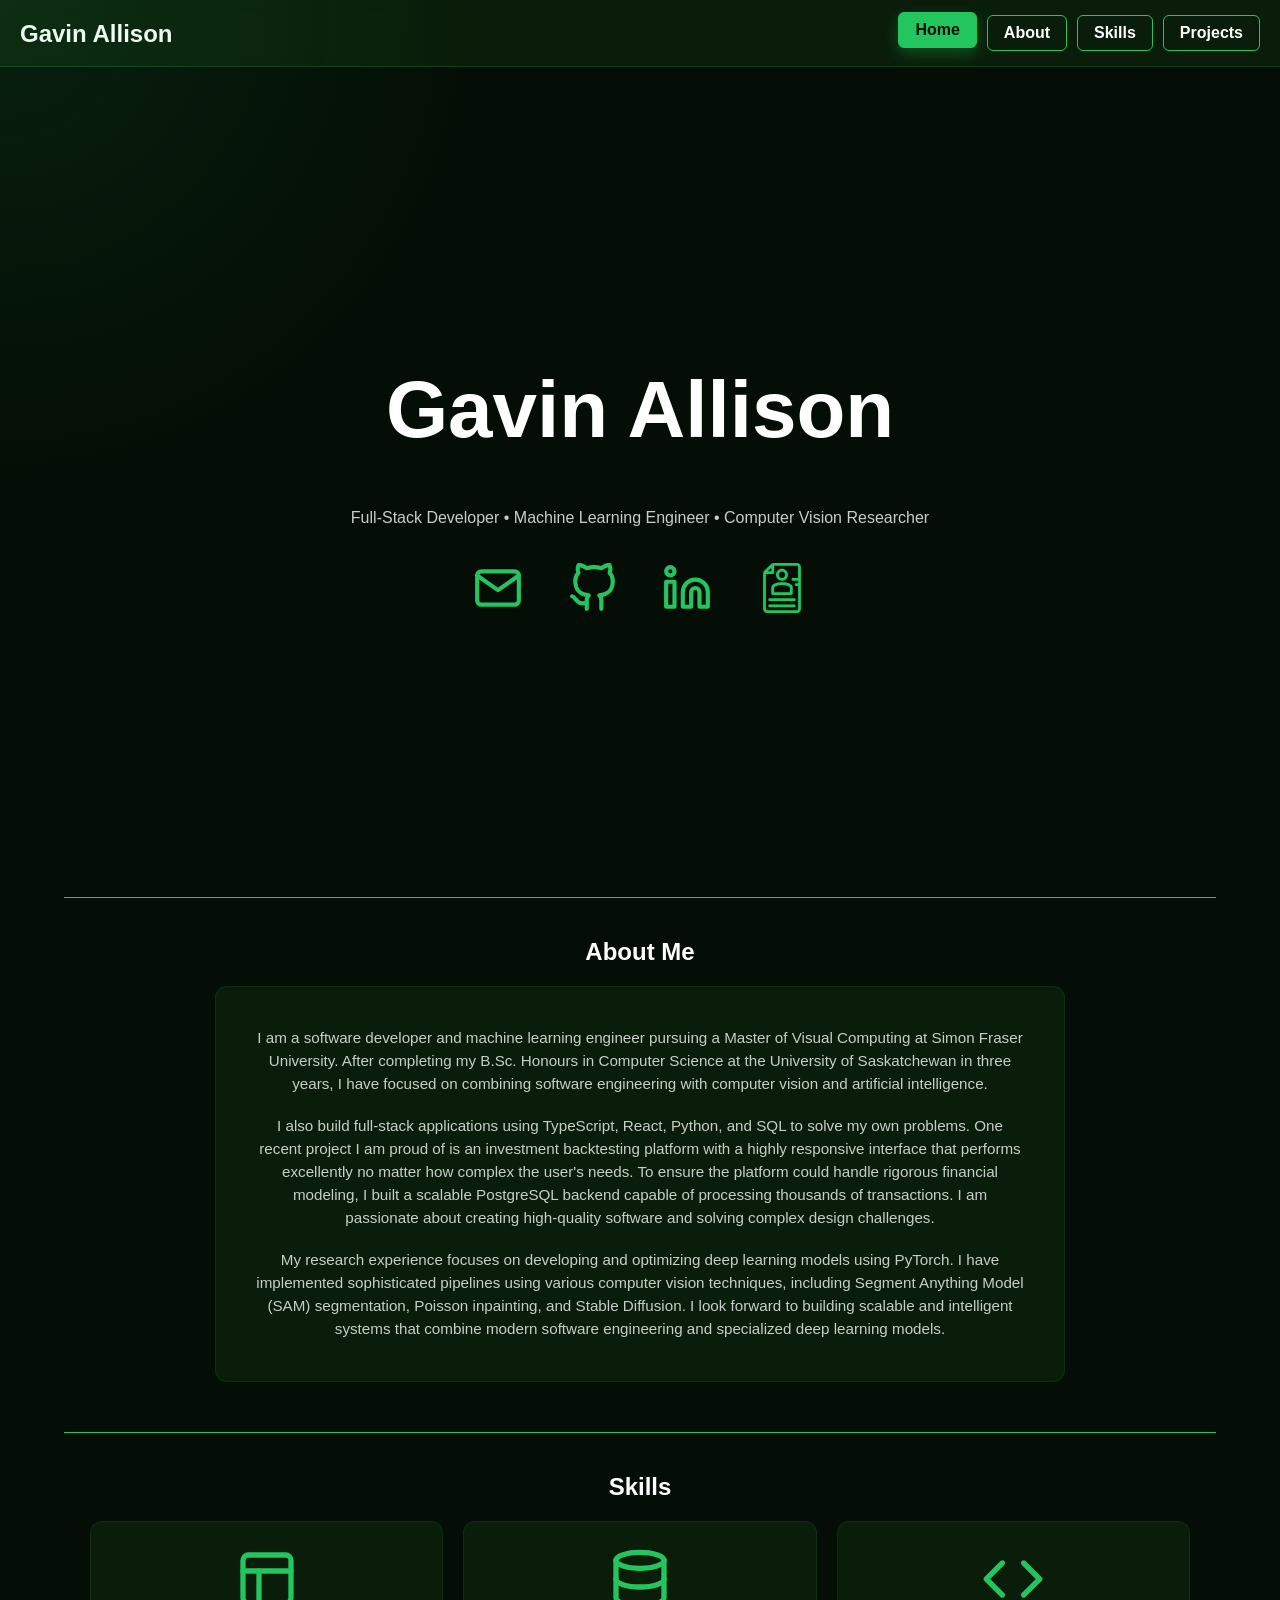
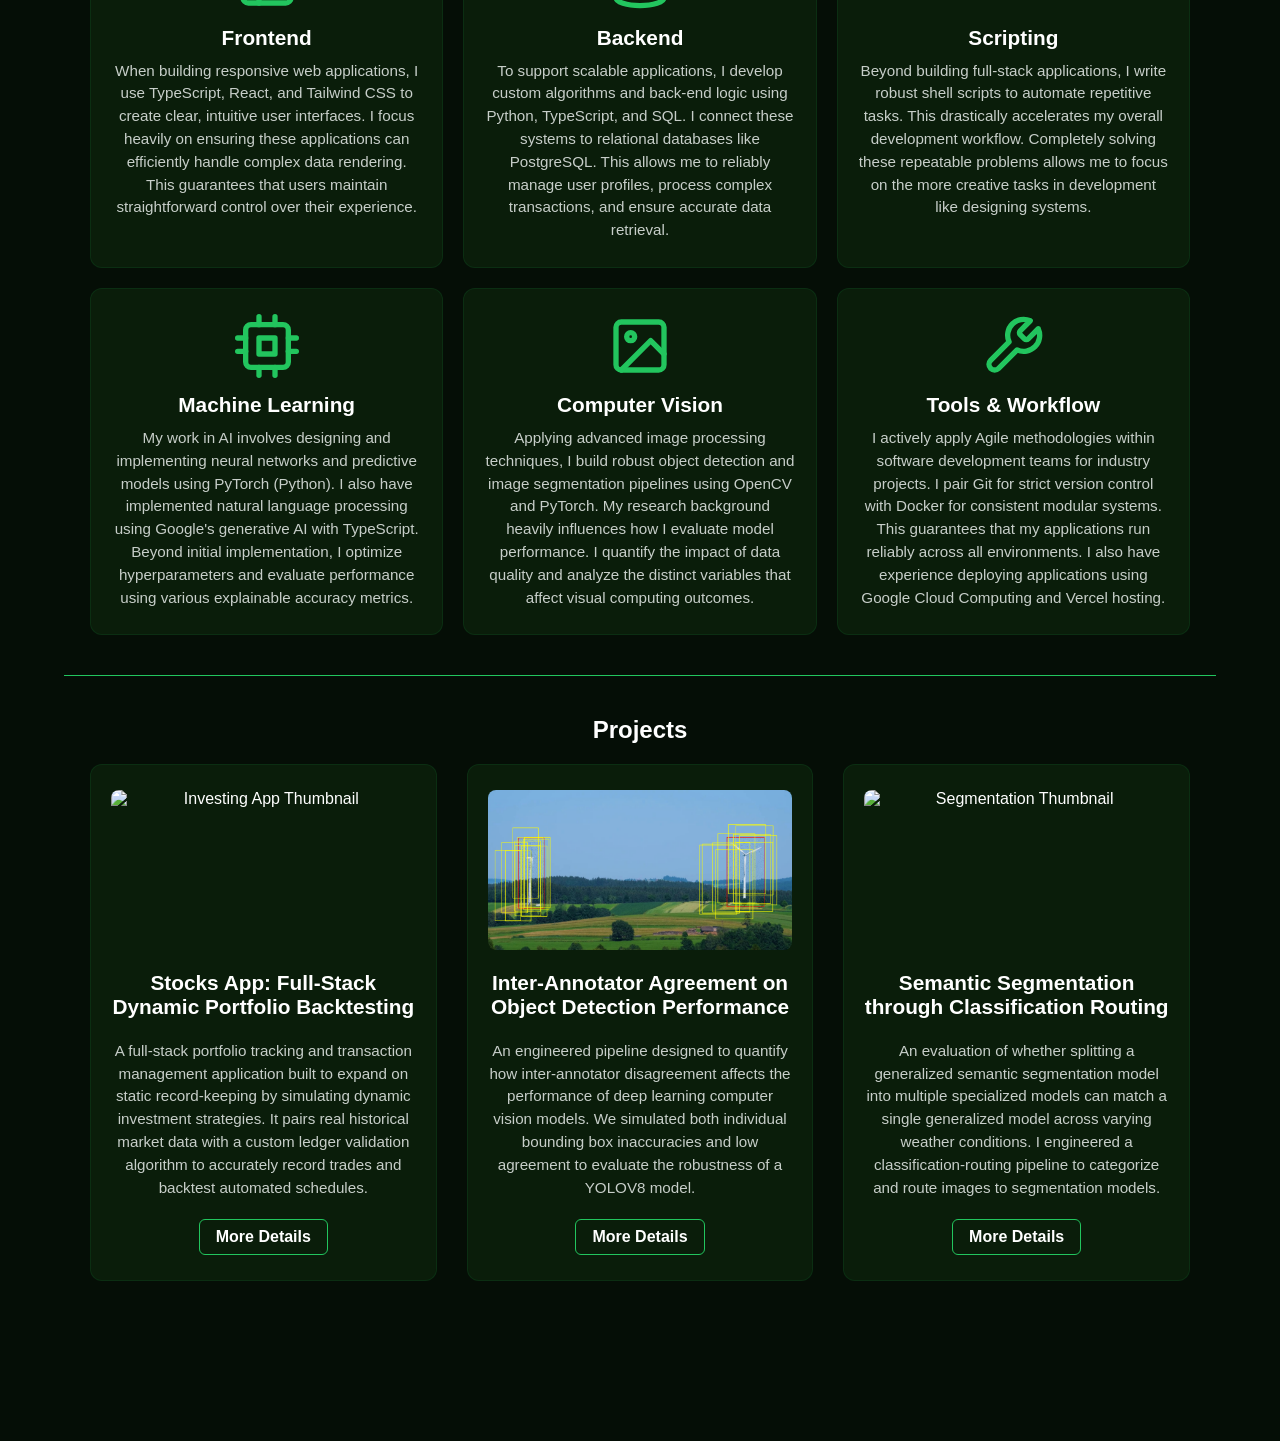
==== index.html @ 539e2168 "Rewrote skills information and added gpu symbol" ====
<!DOCTYPE html>
<html lang="en">
<head>
    <meta charset="UTF-8">
    <title>Gavin Allison | Portfolio</title>
    <meta name="viewport" content="width=device-width, initial-scale=1.0">
    <link rel="icon" type="image/x-icon" href="img/favicon.ico">
    <link rel="stylesheet" href="style.css">
</head>

<body>
    <div id="home" style="scroll-margin-top: 1000px; margin-top: 30vh;"></div>
    
    <div class="mouse-circle"></div>

    <nav class="header">
        <div class="logo">Gavin Allison</div>
        <div class="nav-links">
            <a href="#home">Home</a>
            <a href="#about">About</a>
            <a href="#skills">Skills</a>
            <a href="#projects">Projects</a>
        </div>
    </nav>

    <div class="container">
        <div class="section">
            <h1>Gavin Allison</h1>
            <div class="subtitle">
                <p>Full-Stack Developer • Machine Learning Engineer • Computer Vision Researcher</p>
                <a href="mailto:gavinallison@gmail.com"><img src="img\mail.svg" alt="Mail Icon"></a>
                <a href="https://github.com/Gavin-Allison"><img src="img\github.svg" alt="Github Icon"></a>
                <a href="https://www.linkedin.com/in/gavin-allison-"><img src="img\linkedin.svg" alt="Github Icon"></a>
                <a href="resume.pdf"><img src="img\resume.svg" alt="Github Icon"></a>
            </div>
        </div>

        <hr>

        <div class="section" style="max-width: 850px;" id="about">
            <h2>About Me</h2>
            <div class="box about-box" id="about-container"></div>
            <script>
                // Fetch about me content
                fetch('about.html')
                    .then(response => response.text())
                    .then(data => {
                        document.getElementById('about-container').innerHTML = data;
                    });
            </script>
        </div>

        <hr>

        <div class="section" id="skills">
            <h2>Skills</h2>
            <div class="skills-grid">
                
                <div class="box skill-box">
                    <img src="img\layout.svg" class="skill-icon" alt="Frontend Icon ">
                    <h3>Frontend</h3>
                    <p>
                        When building responsive web applications, I use TypeScript, React, and Tailwind CSS to create clear, intuitive user interfaces. 
                        I focus heavily on ensuring these applications can efficiently handle complex data rendering. 
                        This guarantees that users maintain straightforward control over their experience.
                    </p>
                </div>

                <div class="box skill-box">
                    <img src="img\database.svg" class="skill-icon" alt="Backend Icon">
                    <h3>Backend</h3>
                    <p>
                        To support scalable applications, I develop custom algorithms and back-end logic using Python, TypeScript, and SQL. 
                        I connect these systems to relational databases like PostgreSQL. 
                        This allows me to reliably manage user profiles, process complex transactions, and ensure accurate data retrieval.
                    </p>
                </div>

                <div class="box skill-box">
                    <img src="img\code.svg" class="skill-icon" alt="Scripting Icon">
                    <h3>Scripting</h3>
                    <p>
                        Beyond building full-stack applications, I write robust shell scripts to automate repetitive tasks. 
                        This drastically accelerates my overall development workflow. 
                        Completely solving these repeatable problems allows me to focus on the more creative tasks in development like designing systems.
                    </p>
                </div>

                <div class="box skill-box">
                    <img src="img\gpu.svg" class="skill-icon" alt="Machine Learning Icon">
                    <h3>Machine Learning</h3>
                    <p>
                        My work in AI involves designing and implementing neural networks and predictive models using PyTorch (Python). 
                        I also have implemented natural language processing using Google's generative AI with TypeScript. 
                        Beyond initial implementation, I optimize hyperparameters and evaluate performance using various explainable accuracy metrics.
                    </p>
                </div>

                <div class="box skill-box">
                    <img src="img\image.svg" class="skill-icon" alt="Computer Vision Icon">
                    <h3>Computer Vision</h3>
                    <p>
                        Applying advanced image processing techniques, I build robust object detection and image segmentation pipelines using OpenCV and PyTorch. 
                        My research background heavily influences how I evaluate model performance. 
                        I quantify the impact of data quality and analyze the distinct variables that affect visual computing outcomes.
                    </p>
                </div>

                <div class="box skill-box">
                    <img src="img\tool.svg" class="skill-icon" alt="Tools Icon">
                    <h3>Tools & Workflow</h3>
                    <p>
                        I actively apply Agile methodologies within software development teams for industry projects. 
                        I pair Git for strict version control with Docker for consistent modular systems. 
                        This guarantees that my applications run reliably across all environments. 
                        I also have experience deploying applications using Google Cloud Computing and Vercel hosting.
                    </p>
                </div>

            </div>
        </div>

        <hr>

        <div class="section" id="projects">
            <h2>Projects</h2>
            <div class="projects-grid">
                
                <div class="box project-box">
                    <img src="projects\stockapp_img\schema.png" alt="Investing App Thumbnail">
                    <h3>Stocks App: Full-Stack Dynamic Portfolio Backtesting</h3>
                    <p>A full-stack portfolio tracking and transaction management application built to expand on static record-keeping by simulating dynamic investment strategies. It pairs real historical market data with a custom ledger validation algorithm to accurately record trades and backtest automated schedules.</p>
                    <a href="projects/stockapp.html">More Details</a>
                </div>

                <div class="box project-box">
                    <img src="projects\objdet_img\example.PNG" alt="Object Detection Thumbnail">
                    <h3>Inter-Annotator Agreement on Object Detection Performance</h3>
                    <p>An engineered pipeline designed to quantify how inter-annotator disagreement affects the performance of deep learning computer vision models. We simulated both individual bounding box inaccuracies and low agreement to evaluate the robustness of a YOLOV8 model.</p>
                    <a href="projects/objdet.html">More Details</a>
                </div>

                <div class="box project-box">
                    <img src="projects/pipeline_img/segmented.png" alt="Segmentation Thumbnail">
                    <h3>Semantic Segmentation through Classification Routing</h3>
                    <p>An evaluation of whether splitting a generalized semantic segmentation model into multiple specialized models can match a single generalized model across varying weather conditions. I engineered a classification-routing pipeline to categorize and route images to segmentation models.</p>
                    <a href="projects/pipeline.html">More Details</a>
                </div>

            </div>
        </div>

        <hr style="border: 0; margin-bottom: 100px;">

    </div>

    <div id="project-modal" class="modal-overlay">
        <div class="modal-box-wrapper">
            <span class="modal-close-btn">&times;</span>
            <div id="modal-dynamic-content"></div>
        </div>
    </div>

    <script>
        const circle = document.querySelector('.mouse-circle');
        const sections = document.querySelectorAll('.section, #home');
        const navLinks = document.querySelectorAll('.header a');

        // Mouse tracking glow effect
        document.addEventListener('mousemove', (e) => {
            circle.style.left = e.clientX + 'px';
            circle.style.top = e.clientY + 'px';
        });

        // Scroll spy to highlight active nav link
        window.addEventListener('scroll', () => {
            let current = '';
            
            if (window.scrollY < 200) {
                current = 'home';
            } else {
                sections.forEach(section => {
                    const sectionTop = section.offsetTop - 350;
                    if (window.scrollY >= sectionTop) {
                        current = section.getAttribute('id');
                    }
                });
            }

            navLinks.forEach(a => {
                a.classList.remove('active');
                if (a.getAttribute('href').substring(1) === current) {
                    a.classList.add('active');
                }
            });
        });

        const modal = document.getElementById('project-modal');
        const modalContent = document.getElementById('modal-dynamic-content');
        const closeBtn = document.querySelector('.modal-close-btn');
        const projectLinks = document.querySelectorAll('.project-box a');

        projectLinks.forEach(link => {
            link.addEventListener('click', (e) => {
                e.preventDefault();
                const projectUrl = link.getAttribute('href');

                fetch(projectUrl)
                    .then(response => response.text())
                    .then(htmlData => {
                        modalContent.innerHTML = htmlData;
                        modal.classList.add('active');
                        document.body.style.overflow = 'hidden';
                    })
                    .catch(err => console.error(err));
            });
        });

        const closeModalWindow = () => {
            modal.classList.remove('active');
            document.body.style.overflow = '';
            setTimeout(() => { modalContent.innerHTML = ''; }, 300);
        };

        closeBtn.addEventListener('click', closeModalWindow);
        modal.addEventListener('click', (e) => {
            if (e.target === modal) closeModalWindow();
        });
    </script>
</body>
</html>
---- style.css ----
/* --- Variables & Theming --- */
:root {
    --bg-main: #050e06;
    --bg-card: rgba(12, 34, 12, 0.8);
    --accent: #22c55e;
    --accent-glow: #22c55e4d;
    --accent-faded: rgba(34, 197, 94, 0.1);
    --text-light: #ffffff;
    --text-muted: #c7cec9;
}

/* --- Base Styles --- */
html { 
    scroll-behavior: smooth; 
    overflow-x: hidden;
}

body {
    font-family: Helvetica, sans-serif;
    margin: 0;
    background-color: var(--bg-main);
    color: var(--text-light);
}    


h1, h2 { color: var(--text-light); text-align: center; }
h1 { font-size: 5.0em; }
p { color: var(--text-muted); }
a { color: var(--accent); text-decoration: none; }
ul { padding-left: 20px; }

/* --- Layout & Containers --- */
.container {
    width: 90vw;
    margin: auto;
    padding: 20px;
    display: flex;
    flex-direction: column;
    align-items: center;
}

.section {
    max-width: 1100px;
    width: 100%;
    margin-top: 20px;
    scroll-margin-top: 150px;
}

hr {
    border: none;
    border-top: 1px solid var(--accent);
    width: 100%;
    margin-top: 10px;
    margin-bottom: 0px;
}

.subtitle {
    text-align: center;
    margin-bottom: 250px;
    color: #acacac;
    
}

.subtitle img {
    width: 50px;
    margin: 20px;
}

.subtitle a:hover img {
    filter: brightness(0) invert(1);
    transition: filter 0.3s ease;
}

.about {
    display: flex;
    flex-direction: column;
    gap: 20px;
}

td {
 color: #acacac;
}

strong {
    color: var(--text-light)
}

/* --- Navigation Bar --- */
.header {
    position: fixed;
    top: 0;
    width: 100%;
    padding: 15px 20px;
    display: flex;
    box-sizing: border-box;
    background-color: var(--bg-card);
    backdrop-filter: blur(10px);
    border-bottom: 1px solid rgba(34, 197, 94, 0.2);
    z-index: 1000;
}

.header .logo {
    margin-top: 5px;
    color: var(--text-light);
    font-size: 1.5em;
    font-weight: bold;
    white-space: nowrap;
    flex: 1;
}

.nav-links {
    display: flex;
    gap: 10px;
}

.cv-container {
    flex: 1;
    display: flex;
    justify-content: flex-end;
}

.header a {
    padding: 8px 16px;
    font-weight: bold;
    color: var(--text-light);
    border: 1px solid var(--accent);
    border-radius: 6px;
    transition: transform 0.3s ease, box-shadow 0.3s ease, border-color 0.3s ease;
    display: inline-block;
    white-space: nowrap;
}

.header a:hover, .header a.active {
    background-color: var(--accent);
    color: var(--bg-main);
    transform: translateY(-3px);
    box-shadow: 0 6px 15px var(--accent-glow);
}

.header a:active {
    transform: scale(0.95) translateY(0);
    box-shadow: none;
}

/* --- Grids & Shared Boxes --- */
.skills-grid, .projects-grid {
    display: grid;
    grid-template-columns: repeat(3, 1fr);
    margin: 20px 0 30px;
}
.skills-grid { gap: 20px; }
.projects-grid { gap: 30px; }

/* Shared styles for About, Skill, and Project boxes */
.box {
    background: var(--bg-card);
    border: 1px solid var(--accent-faded);
    border-radius: 12px;
    padding: 25px 20px;
    text-align: center;
    transition: transform 0.3s ease, box-shadow 0.3s ease, border-color 0.3s ease;
    display: flex;
    flex-direction: column;
    align-items: center;
}

.box h3 { color: var(--text-light); font-size: 1.3em; }
.box p { font-size: 0.95em; line-height: 1.5; margin: 0; }

/* Specific overrides */
.skill-box { min-height: 280px; }
.skill-box h3 { margin: 0 0 10px 0; }
.skill-box img { width: 64px; height: 64px; margin-bottom: 15px; border-radius: 8px; object-fit: cover; }

.project-box img { width: 100%; height: 160px; border-radius: 8px; object-fit: cover; }
.project-box p { margin-bottom: 20px; }
.project-box a {
    padding: 8px 16px;
    margin-top: auto;
    font-weight: bold;
    color: var(--text-light);
    border: 1px solid var(--accent);
    border-radius: 6px;
    transition: transform 0.3s ease, box-shadow 0.3s ease, border-color 0.3s ease;
    display: inline-block;
    white-space: nowrap;
}

.project-box a:hover, .project-box a.active {
    background-color: var(--accent);
    color: var(--bg-main);
    transform: translateY(-3px);
    box-shadow: 0 6px 15px var(--accent-glow);
}

.project-box a:active {
    transform: scale(0.95) translateY(0);
    box-shadow: none;
}


/* --- About Box Specifics --- */
.about-box {
    padding: 40px;
    margin-top: 20px;
    margin-bottom: 40px;
    line-height: 1.6;
}

/* Shared Hover Effect for all Boxes */
.box:hover {
    box-shadow: 0 10px 25px var(--accent-glow);
    border-color: var(--accent);
}

/* --- Mouse Effect --- */
.mouse-circle {
    width: 1000px;
    height: 1000px;
    background: radial-gradient(circle, var(--accent) 0%, rgba(34, 197, 94, 0) 70%);
    border-radius: 50%;
    position: fixed;
    top: 0;
    left: 0;
    pointer-events: none;
    transform: translate(-50%, -50%);
    transition: transform 0.1s ease;
    z-index: 9999;
    opacity: 0.1;
}

/* --- Modal Styles --- */
.modal-overlay {
    display: none;
    position: fixed;
    top: 0;
    left: 0;
    width: 100%;
    height: 100%;
    background-color: rgba(5, 14, 6, 0.85);
    backdrop-filter: blur(8px);
    z-index: 2000;
    justify-content: center;
    align-items: center;
    opacity: 0;
    transition: opacity 0.3s ease;
}

.modal-overlay.active {
    display: flex;
    opacity: 1;
}

.modal-box-wrapper {
    background: var(--bg-card);
    border: 1px solid var(--accent);
    box-shadow: 0 10px 30px var(--accent-glow);
    border-radius: 12px;
    padding: 40px;
    margin: 40px;
    max-width: 1000px;
    width: 90%;
    max-height: 80vh;
    overflow-y: auto;
    position: relative;
    text-align: left;
    transform: translateY(-20px);
    transition: transform 0.3s ease;
    overscroll-behavior: contain;
}

.modal-overlay.active .modal-box-wrapper {
    transform: translateY(0);
    height: 100%;
}

.modal-close-btn {
    position: absolute;
    top: 15px;
    right: 25px;
    font-size: 2em;
    color: var(--text-muted);
    cursor: pointer;
    transition: color 0.2s ease;
}

.modal-close-btn:hover {
    color: var(--accent);
}

#modal-dynamic-content h2, #modal-dynamic-content h3 {
    text-align: left;
    color: var(--text-light);
    margin-top: 0;
}

#modal-dynamic-content img {
    width: 100%;
    max-height: 350px;
    object-fit: cover;
    border-radius: 8px;
    margin-bottom: 20px;
}

/* --- Media Queries --- */
@media (max-width: 1000px) {
    .projects-grid { grid-template-columns: 1fr; }
}

@media (max-width: 900px) {
    .skills-grid { grid-template-columns: repeat(2, 1fr); }
}

@media (max-width: 600px) {
    .header a {
        padding: 8px 8px;
    }

    h1 { font-size: 3.0em; }

    .modal-box-wrapper { 
        width: 100vw;
        height: 100vh;
        max-width: none;
        max-height: none;
        margin: 0;
        border-radius: 0;
        border: none;
        padding: 40px 20px; 
        margin-top: 80px;
    }
    
    .modal-close-btn {
        top: 20px;
    }
}

@media (max-width: 600px) {
    .skills-grid { grid-template-columns: 1fr; }
}
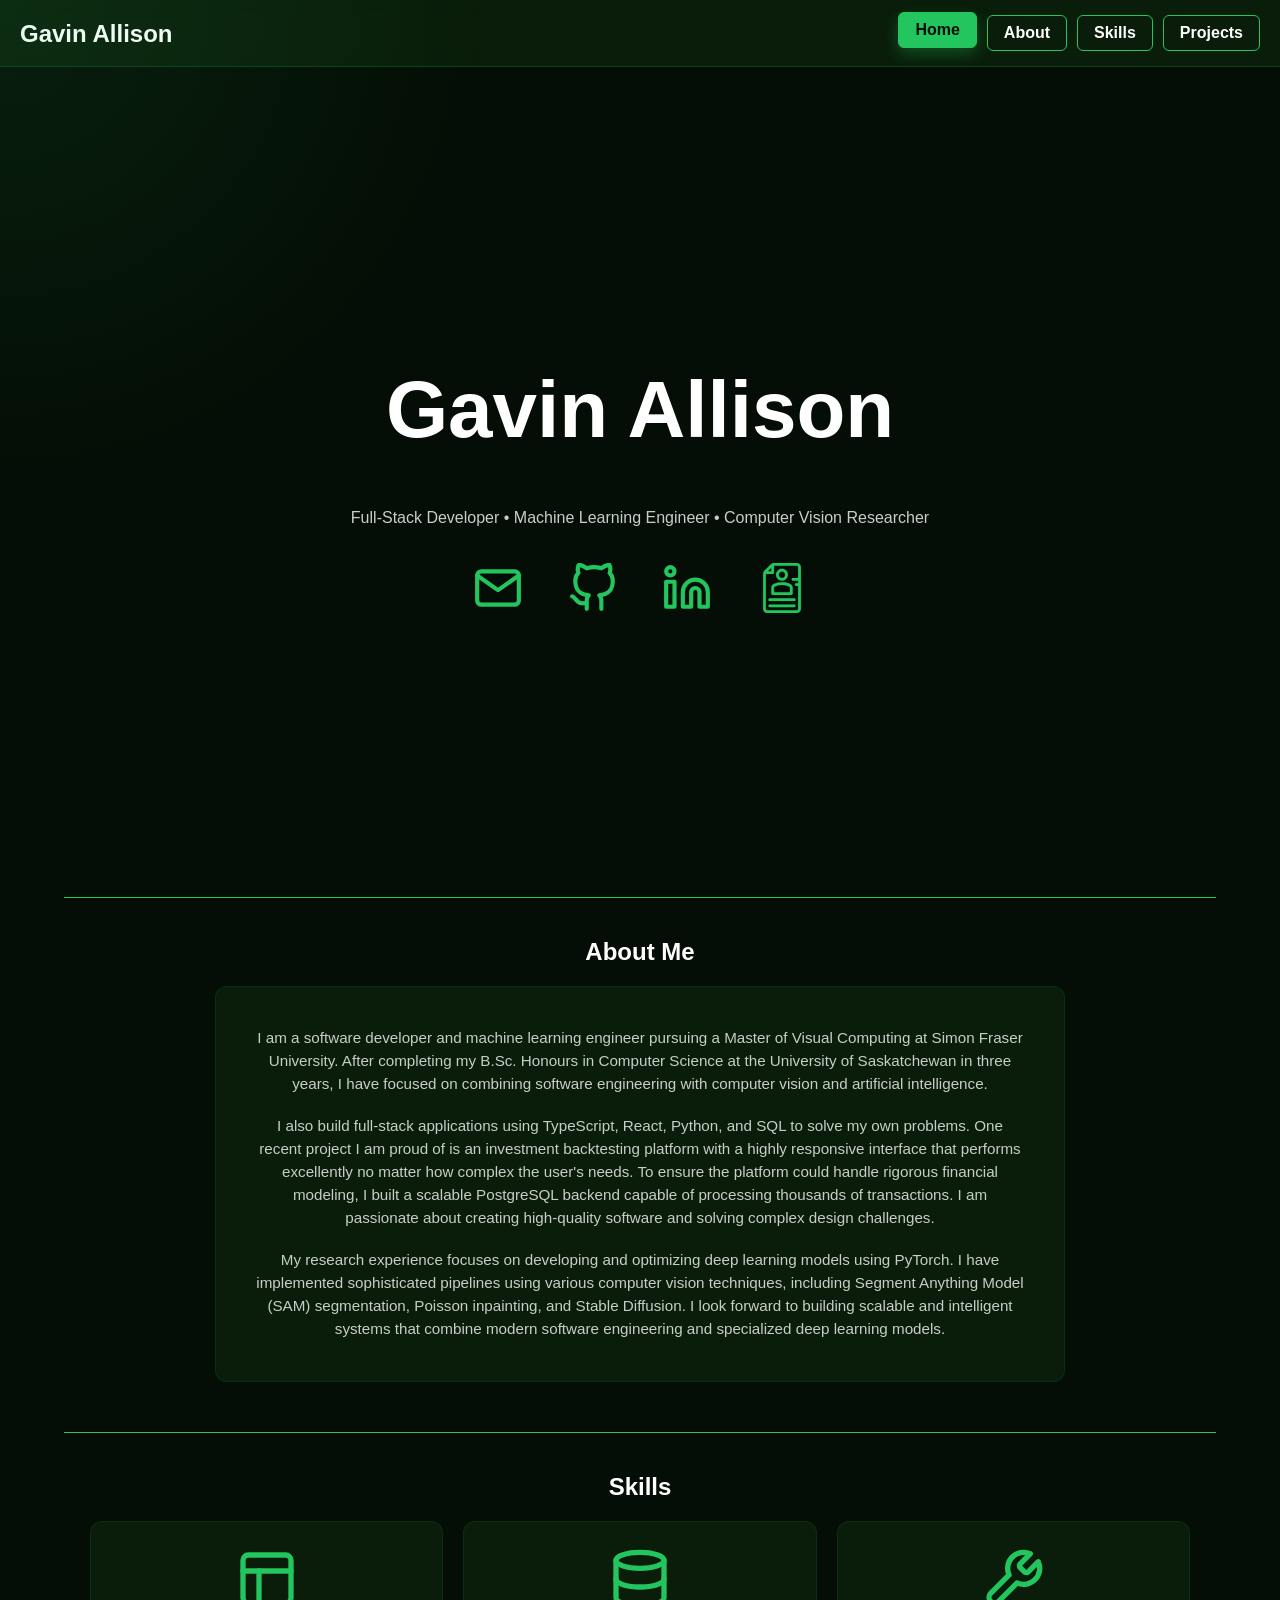
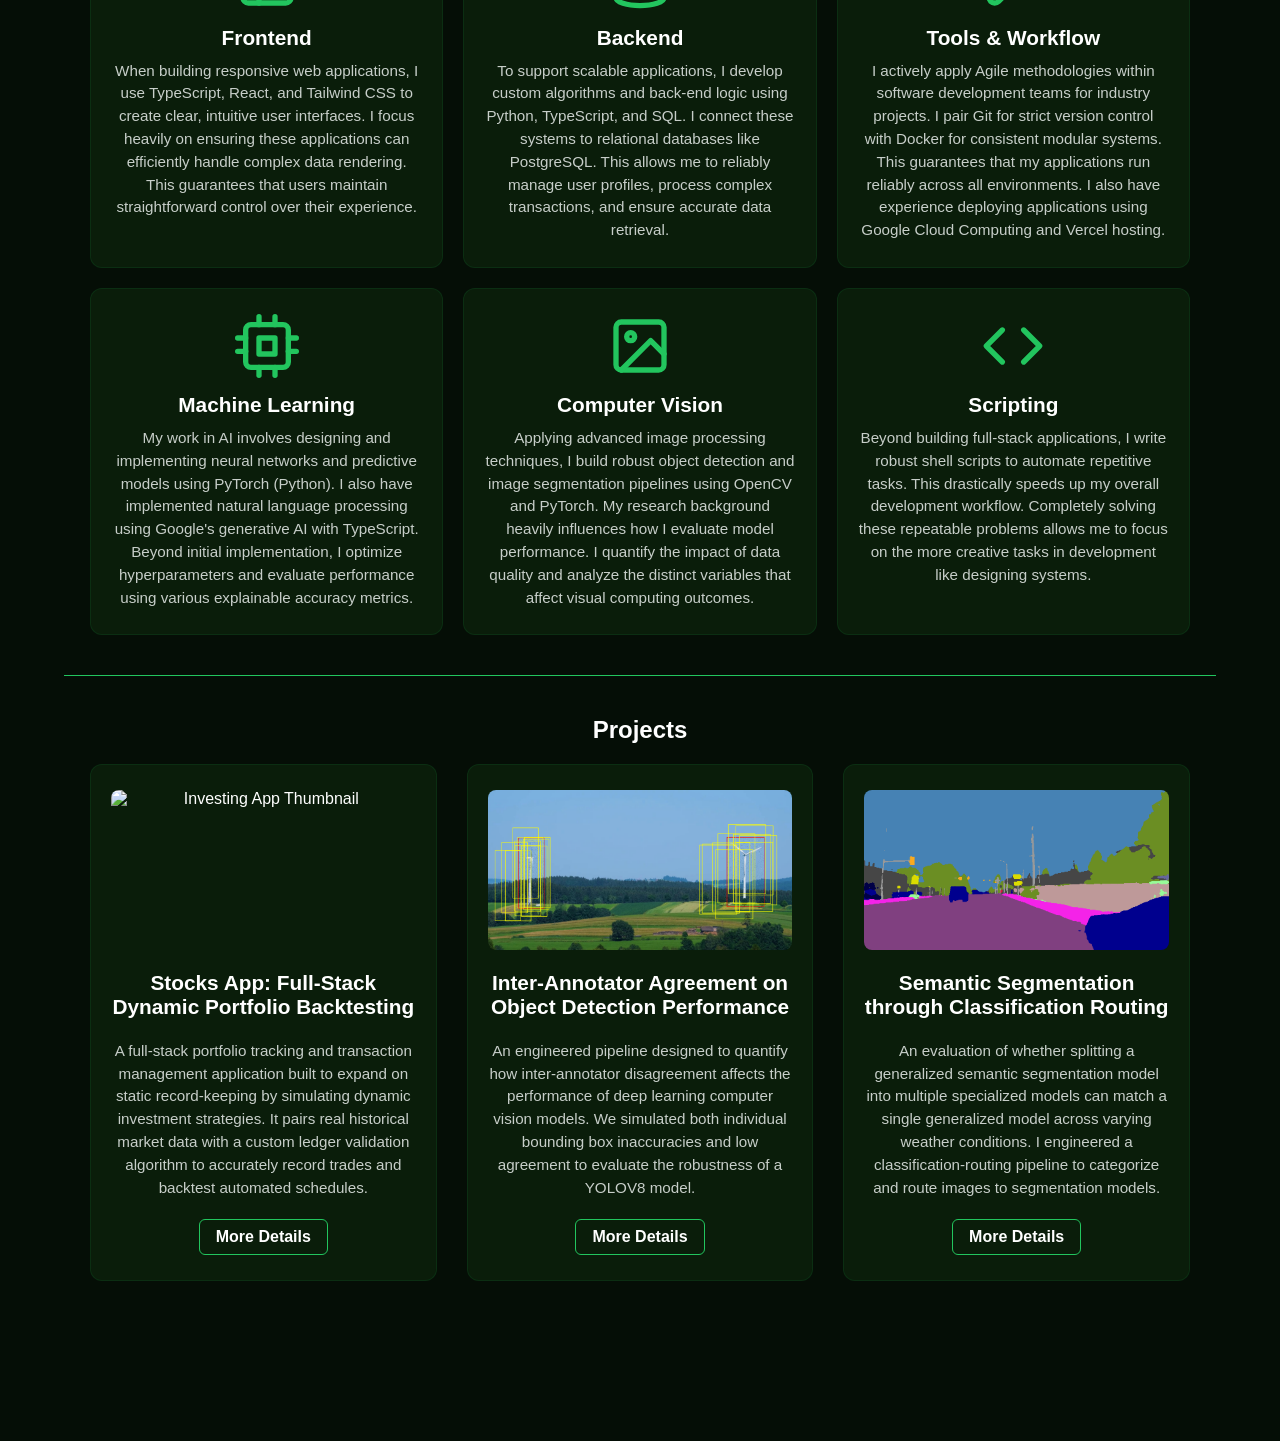
==== commit 3f7418a9: "Moved resume into own modal with own html" ====
--- a/index.html
+++ b/index.html
@@ -31,7 +31,7 @@
                 <a href="mailto:gavinallison@gmail.com"><img src="img\mail.svg" alt="Mail Icon"></a>
                 <a href="https://github.com/Gavin-Allison"><img src="img\github.svg" alt="Github Icon"></a>
                 <a href="https://www.linkedin.com/in/gavin-allison-"><img src="img\linkedin.svg" alt="Github Icon"></a>
-                <a href="resume.pdf"><img src="img\resume.svg" alt="Github Icon"></a>
+                <a href="resume/resume.html" class="modal-resume"><img src="img\resume.svg" alt="Resume Icon"></a>
             </div>
         </div>
 
@@ -77,36 +77,6 @@
                 </div>
 
                 <div class="box skill-box">
-                    <img src="img\code.svg" class="skill-icon" alt="Scripting Icon">
-                    <h3>Scripting</h3>
-                    <p>
-                        Beyond building full-stack applications, I write robust shell scripts to automate repetitive tasks. 
-                        This drastically accelerates my overall development workflow. 
-                        Completely solving these repeatable problems allows me to focus on the more creative tasks in development like designing systems.
-                    </p>
-                </div>
-
-                <div class="box skill-box">
-                    <img src="img\gpu.svg" class="skill-icon" alt="Machine Learning Icon">
-                    <h3>Machine Learning</h3>
-                    <p>
-                        My work in AI involves designing and implementing neural networks and predictive models using PyTorch (Python). 
-                        I also have implemented natural language processing using Google's generative AI with TypeScript. 
-                        Beyond initial implementation, I optimize hyperparameters and evaluate performance using various explainable accuracy metrics.
-                    </p>
-                </div>
-
-                <div class="box skill-box">
-                    <img src="img\image.svg" class="skill-icon" alt="Computer Vision Icon">
-                    <h3>Computer Vision</h3>
-                    <p>
-                        Applying advanced image processing techniques, I build robust object detection and image segmentation pipelines using OpenCV and PyTorch. 
-                        My research background heavily influences how I evaluate model performance. 
-                        I quantify the impact of data quality and analyze the distinct variables that affect visual computing outcomes.
-                    </p>
-                </div>
-
-                <div class="box skill-box">
                     <img src="img\tool.svg" class="skill-icon" alt="Tools Icon">
                     <h3>Tools & Workflow</h3>
                     <p>
@@ -114,6 +84,36 @@
                         I pair Git for strict version control with Docker for consistent modular systems. 
                         This guarantees that my applications run reliably across all environments. 
                         I also have experience deploying applications using Google Cloud Computing and Vercel hosting.
+                    </p>
+                </div>
+
+                <div class="box skill-box">
+                    <img src="img\gpu.svg" class="skill-icon" alt="Machine Learning Icon">
+                    <h3>Machine Learning</h3>
+                    <p>
+                        My work in AI involves designing and implementing neural networks and predictive models using PyTorch (Python). 
+                        I also have implemented natural language processing using Google's generative AI with TypeScript. 
+                        Beyond initial implementation, I optimize hyperparameters and evaluate performance using various explainable accuracy metrics.
+                    </p>
+                </div>
+
+                <div class="box skill-box">
+                    <img src="img\image.svg" class="skill-icon" alt="Computer Vision Icon">
+                    <h3>Computer Vision</h3>
+                    <p>
+                        Applying advanced image processing techniques, I build robust object detection and image segmentation pipelines using OpenCV and PyTorch. 
+                        My research background heavily influences how I evaluate model performance. 
+                        I quantify the impact of data quality and analyze the distinct variables that affect visual computing outcomes.
+                    </p>
+                </div>
+
+                <div class="box skill-box">
+                    <img src="img\code.svg" class="skill-icon" alt="Scripting Icon">
+                    <h3>Scripting</h3>
+                    <p>
+                        Beyond building full-stack applications, I write robust shell scripts to automate repetitive tasks. 
+                        This drastically speeds up my overall development workflow. 
+                        Completely solving these repeatable problems allows me to focus on the more creative tasks in development like designing systems.
                     </p>
                 </div>
 
@@ -194,6 +194,21 @@
                 }
             });
         });
+        const resumeLink = document.querySelector('.modal-resume')
+        resumeLink.addEventListener('click', (e) => {
+            e.preventDefault();
+            const resumeUrl = resumeLink.getAttribute('href');
+
+            fetch(resumeUrl)
+                .then(response => response.text())
+                .then(htmlData => {
+                    modalContent.innerHTML = htmlData;
+                    modal.classList.add('active');
+                    document.body.style.overflow = 'hidden';
+                })
+                .catch(err => console.error(err));
+        });
+
 
         const modal = document.getElementById('project-modal');
         const modalContent = document.getElementById('modal-dynamic-content');
--- a/style.css
+++ b/style.css
@@ -269,6 +269,8 @@
     overscroll-behavior: contain;
 }
 
+.modal-box-wrapper h1 { font-size: 2.0em; }
+
 .modal-overlay.active .modal-box-wrapper {
     transform: translateY(0);
     height: 100%;
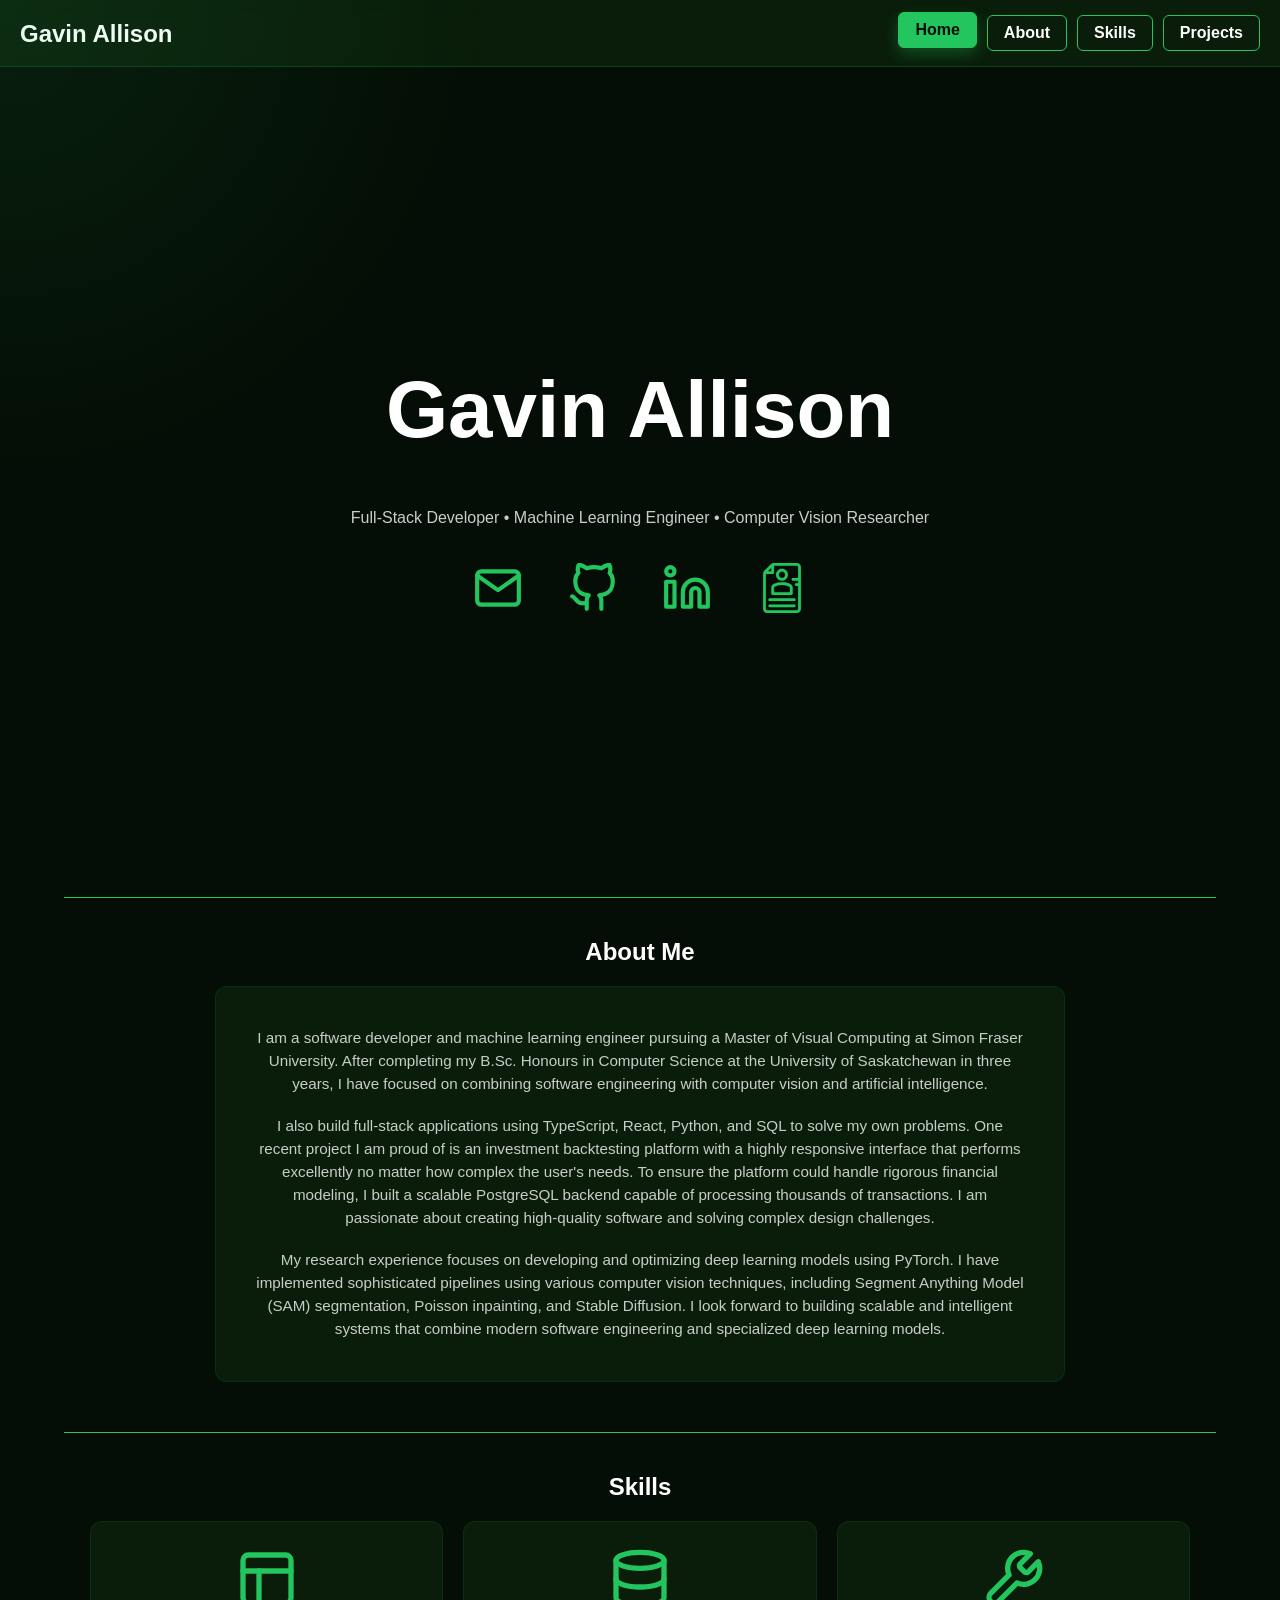
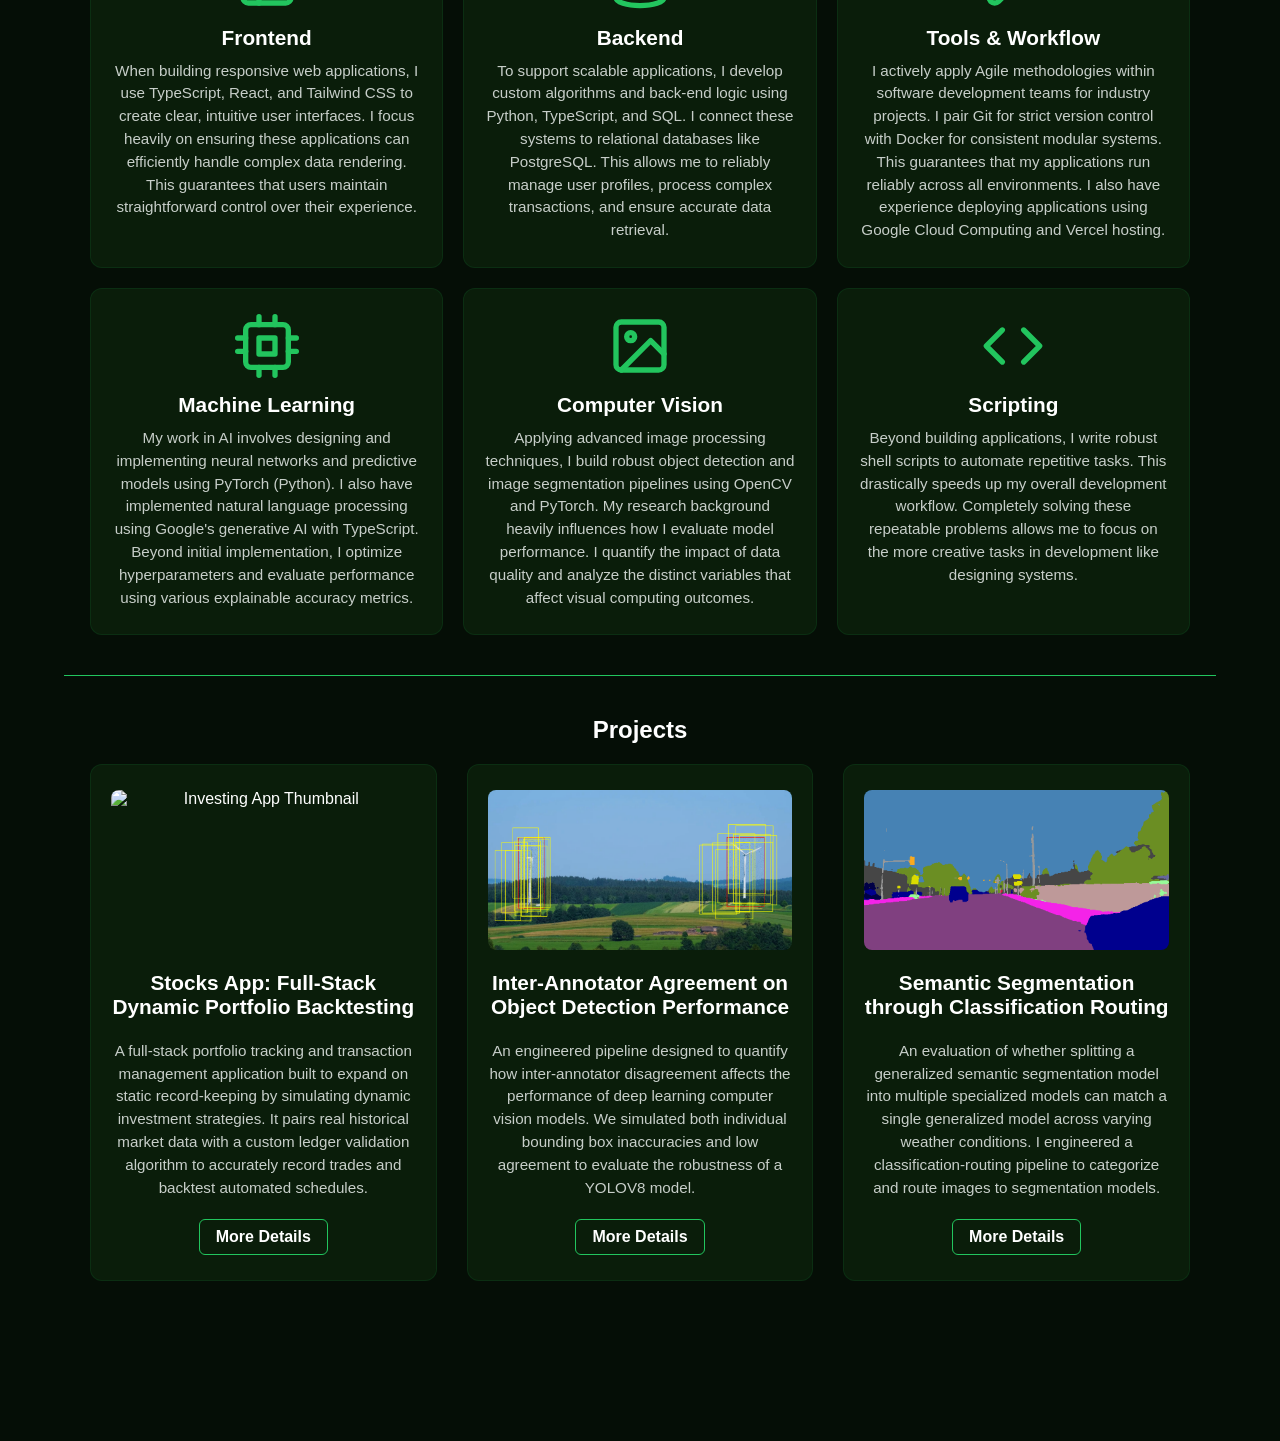
==== commit 6669f056: "Removed leftover word from scripting skill" ====
--- a/index.html
+++ b/index.html
@@ -111,7 +111,7 @@
                     <img src="img\code.svg" class="skill-icon" alt="Scripting Icon">
                     <h3>Scripting</h3>
                     <p>
-                        Beyond building full-stack applications, I write robust shell scripts to automate repetitive tasks. 
+                        Beyond building applications, I write robust shell scripts to automate repetitive tasks. 
                         This drastically speeds up my overall development workflow. 
                         Completely solving these repeatable problems allows me to focus on the more creative tasks in development like designing systems.
                     </p>
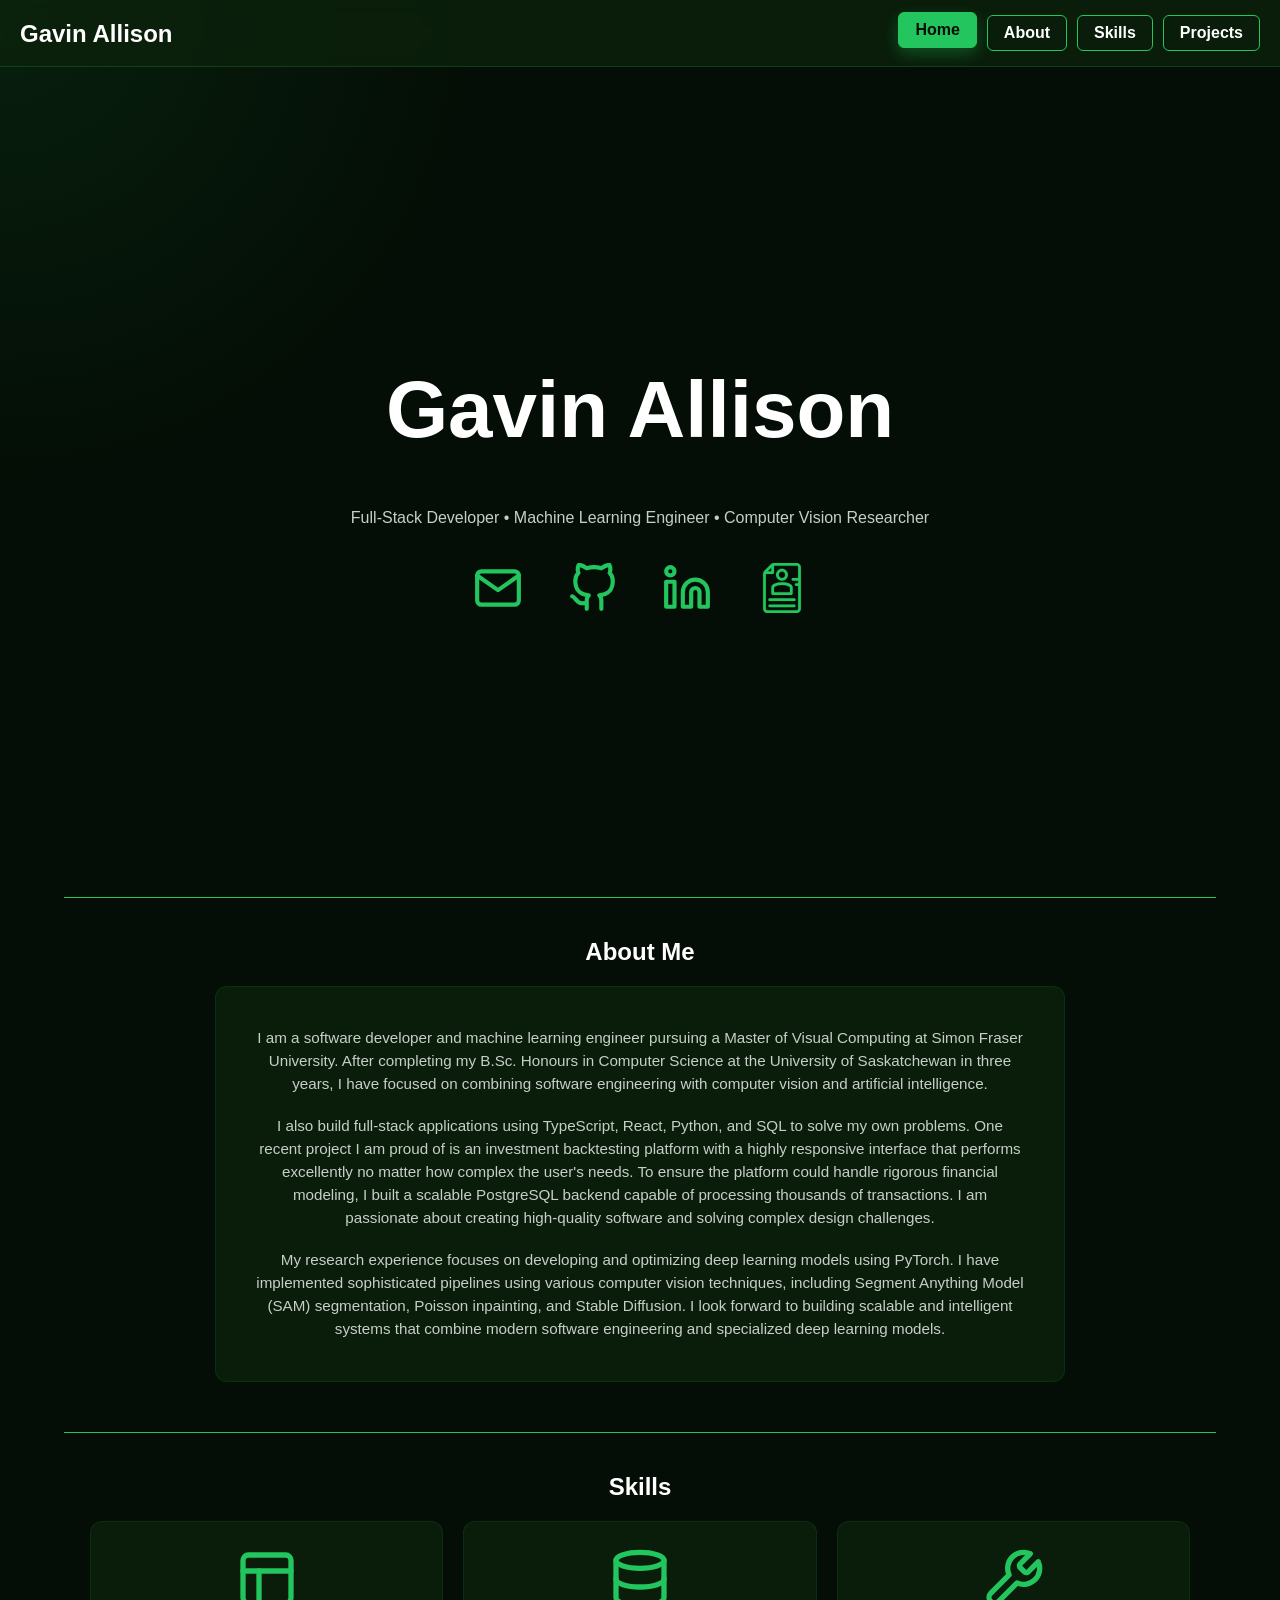
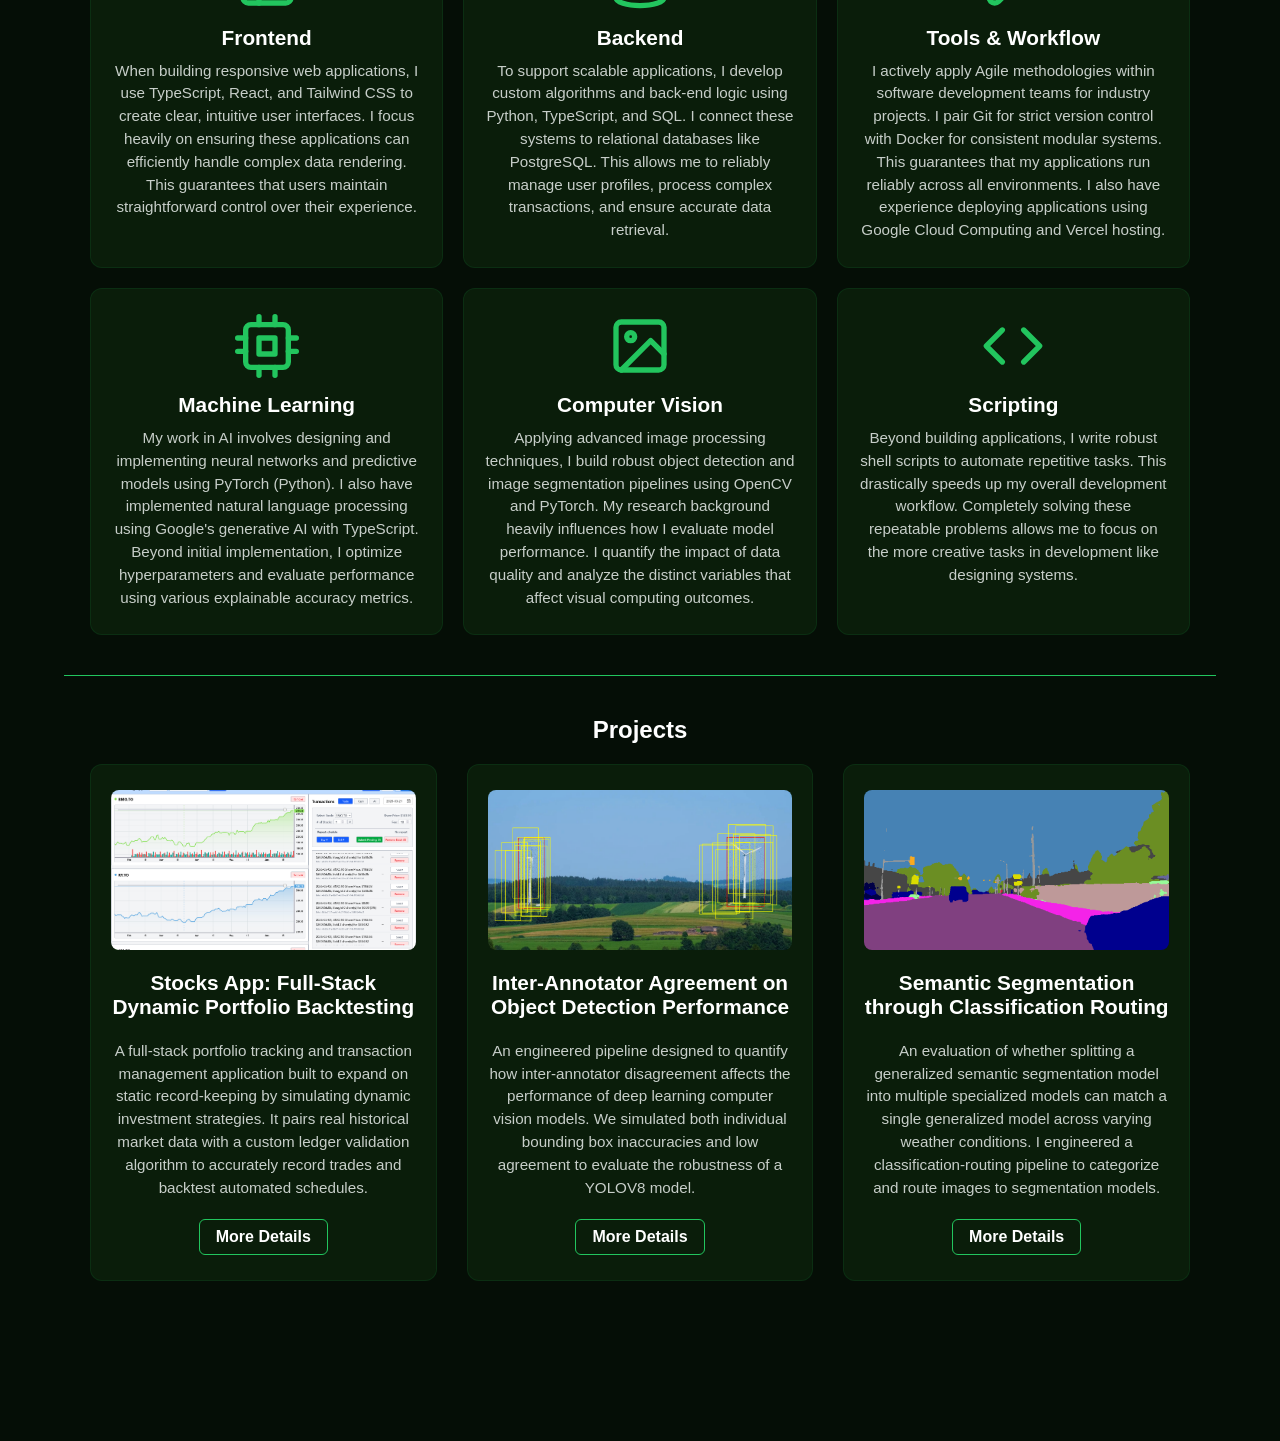
==== commit c5cf61d0: "Added stockapp writeup" ====
--- a/index.html
+++ b/index.html
@@ -28,9 +28,9 @@
             <h1>Gavin Allison</h1>
             <div class="subtitle">
                 <p>Full-Stack Developer • Machine Learning Engineer • Computer Vision Researcher</p>
-                <a href="mailto:gavinallison@gmail.com"><img src="img\mail.svg" alt="Mail Icon"></a>
-                <a href="https://github.com/Gavin-Allison"><img src="img\github.svg" alt="Github Icon"></a>
-                <a href="https://www.linkedin.com/in/gavin-allison-"><img src="img\linkedin.svg" alt="Github Icon"></a>
+                <a href="mailto:gavinallison009@gmail.com" target="_blank"><img src="img\mail.svg" alt="Mail Icon"></a>
+                <a href="https://github.com/Gavin-Allison" target="_blank"><img src="img\github.svg" alt="Github Icon"></a>
+                <a href="https://www.linkedin.com/in/gavin-allison-" target="_blank"><img src="img\linkedin.svg" alt="Github Icon"></a>
                 <a href="resume/resume.html" class="modal-resume"><img src="img\resume.svg" alt="Resume Icon"></a>
             </div>
         </div>
@@ -127,7 +127,7 @@
             <div class="projects-grid">
                 
                 <div class="box project-box">
-                    <img src="projects\stockapp_img\schema.png" alt="Investing App Thumbnail">
+                    <img src="projects\stockapp_img\stockapppage.png" alt="Investing App Thumbnail">
                     <h3>Stocks App: Full-Stack Dynamic Portfolio Backtesting</h3>
                     <p>A full-stack portfolio tracking and transaction management application built to expand on static record-keeping by simulating dynamic investment strategies. It pairs real historical market data with a custom ledger validation algorithm to accurately record trades and backtest automated schedules.</p>
                     <a href="projects/stockapp.html">More Details</a>
--- a/style.css
+++ b/style.css
@@ -96,7 +96,7 @@
     background-color: var(--bg-card);
     backdrop-filter: blur(10px);
     border-bottom: 1px solid rgba(34, 197, 94, 0.2);
-    z-index: 1000;
+    z-index: 15;
 }
 
 .header .logo {
@@ -225,7 +225,7 @@
     pointer-events: none;
     transform: translate(-50%, -50%);
     transition: transform 0.1s ease;
-    z-index: 9999;
+    z-index: 10;
     opacity: 0.1;
 }
 
@@ -239,7 +239,7 @@
     height: 100%;
     background-color: rgba(5, 14, 6, 0.85);
     backdrop-filter: blur(8px);
-    z-index: 2000;
+    z-index: 10;
     justify-content: center;
     align-items: center;
     opacity: 0;
@@ -270,6 +270,7 @@
 }
 
 .modal-box-wrapper h1 { font-size: 2.0em; }
+.modal-box-wrapper hr { margin-bottom: 20px; }
 
 .modal-overlay.active .modal-box-wrapper {
     transform: translateY(0);
@@ -278,16 +279,29 @@
 
 .modal-close-btn {
     position: absolute;
-    top: 15px;
+    top: 12px;
     right: 25px;
-    font-size: 2em;
-    color: var(--text-muted);
+    font-size: 2.5em;
+    color: var(--accent);
     cursor: pointer;
     transition: color 0.2s ease;
 }
 
 .modal-close-btn:hover {
-    color: var(--accent);
+    color: var(--text-light);
+}
+
+.modal-link-button {
+    position: absolute;
+    top: 18px;
+    right: 70px;
+    z-index: 10;
+    width: 35px;
+}
+
+.modal-link-button:hover img {
+    filter: brightness(0) invert(1);
+    transition: filter 0.3s ease;
 }
 
 #modal-dynamic-content h2, #modal-dynamic-content h3 {
@@ -302,6 +316,7 @@
     object-fit: cover;
     border-radius: 8px;
     margin-bottom: 20px;
+    z-index: 11;
 }
 
 /* --- Media Queries --- */
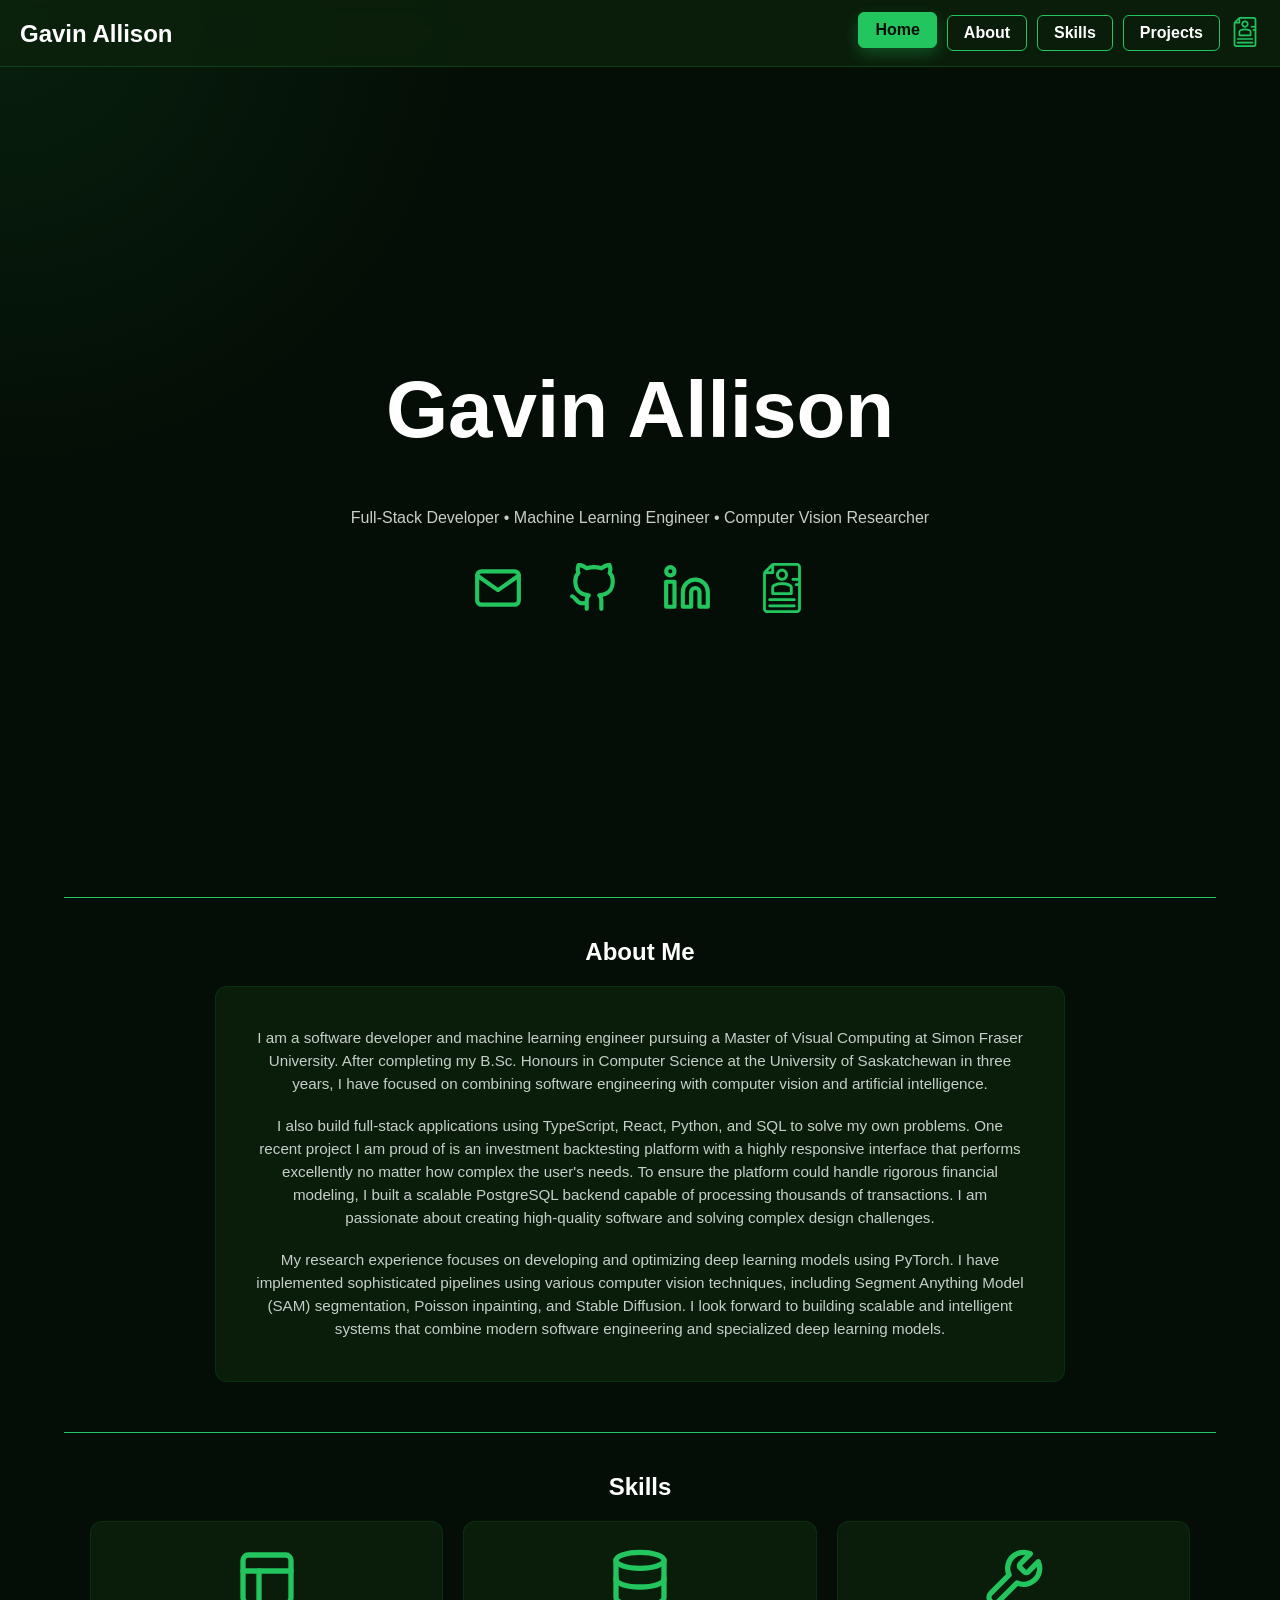
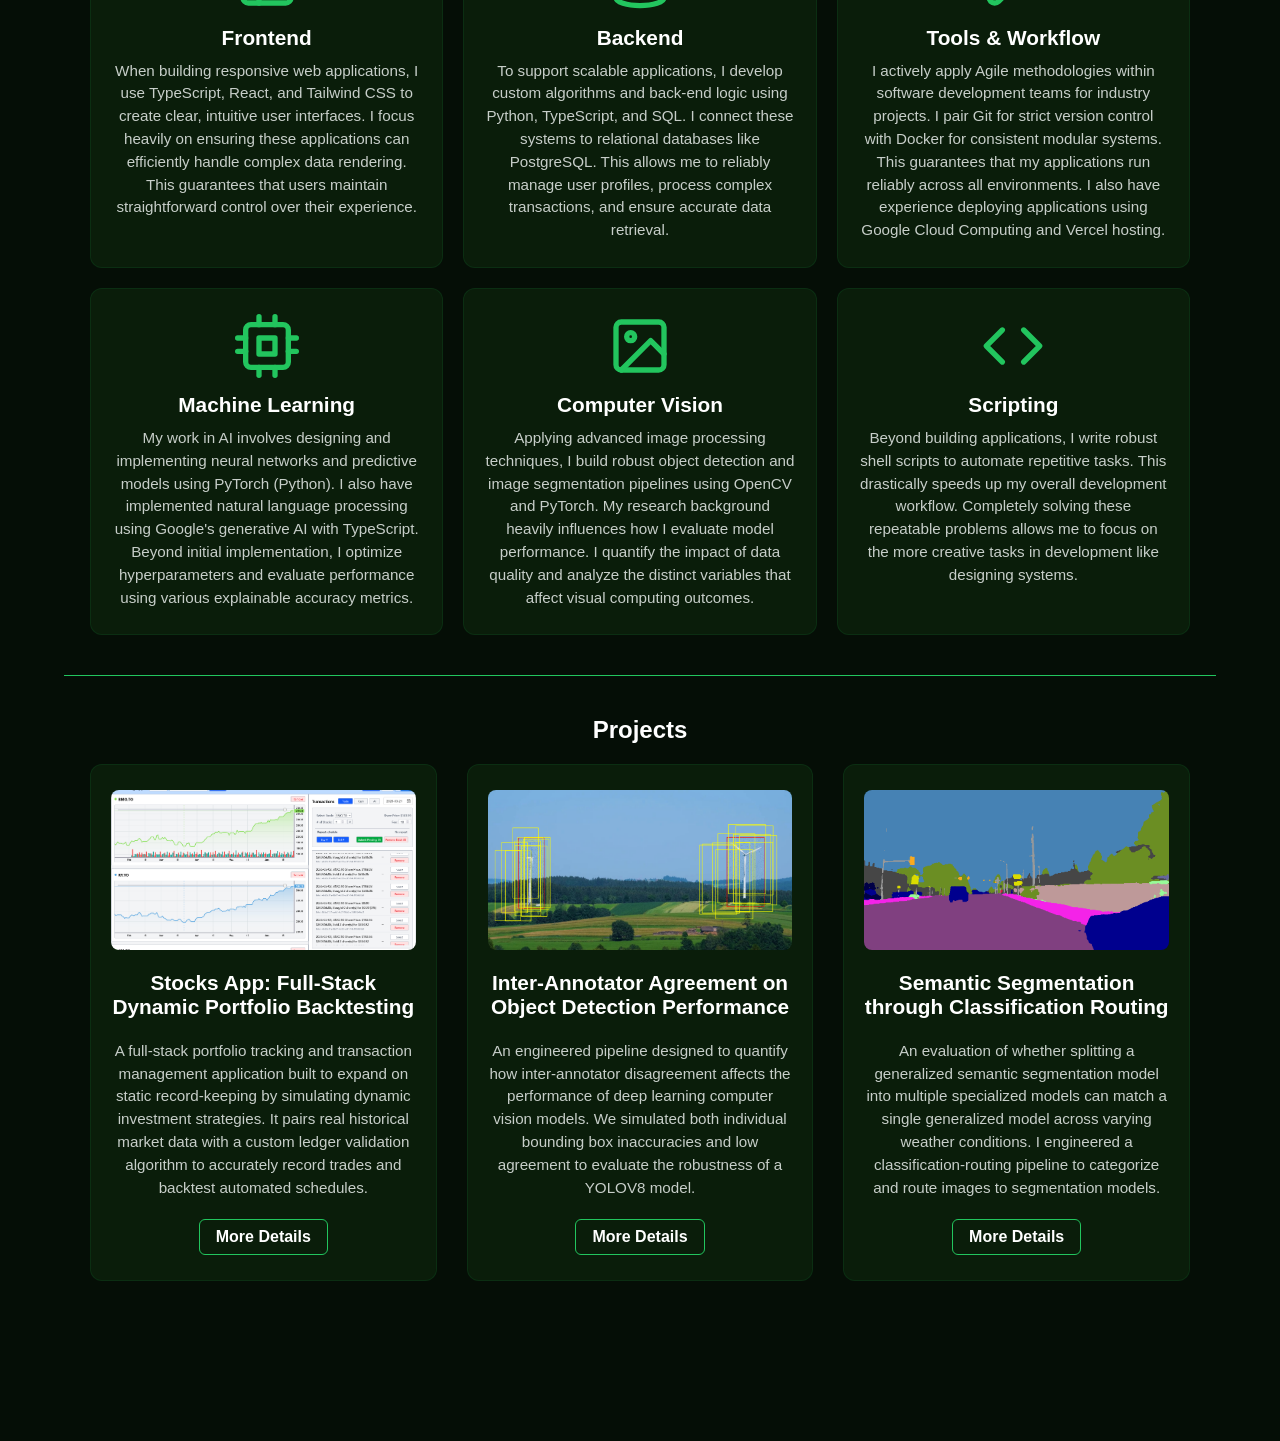
==== commit b67a4292: "Added resume button on header and fixed header when window size small" ====
--- a/index.html
+++ b/index.html
@@ -16,10 +16,11 @@
     <nav class="header">
         <div class="logo">Gavin Allison</div>
         <div class="nav-links">
-            <a href="#home">Home</a>
-            <a href="#about">About</a>
-            <a href="#skills">Skills</a>
-            <a href="#projects">Projects</a>
+            <a href="#home" class="nav-link">Home</a>
+            <a href="#about" class="nav-link">About</a>
+            <a href="#skills" class="nav-link">Skills</a>
+            <a href="#projects" class="nav-link">Projects</a>
+            <a href="resume/resume.html" class="resume-button"><img src="img\resume.svg" alt="Resume Icon"></a>
         </div>
     </nav>
 
@@ -41,7 +42,7 @@
             <h2>About Me</h2>
             <div class="box about-box" id="about-container"></div>
             <script>
-                // Fetch about me content
+                // Fetch about me content from external file
                 fetch('about.html')
                     .then(response => response.text())
                     .then(data => {
@@ -172,7 +173,7 @@
             circle.style.top = e.clientY + 'px';
         });
 
-        // Scroll spy to highlight active nav link
+        // Scroll to highlight active nav link
         window.addEventListener('scroll', () => {
             let current = '';
             
@@ -194,6 +195,8 @@
                 }
             });
         });
+
+        // Resume modal event listener
         const resumeLink = document.querySelector('.modal-resume')
         resumeLink.addEventListener('click', (e) => {
             e.preventDefault();
@@ -215,6 +218,7 @@
         const closeBtn = document.querySelector('.modal-close-btn');
         const projectLinks = document.querySelectorAll('.project-box a');
 
+        // Project modal event listener
         projectLinks.forEach(link => {
             link.addEventListener('click', (e) => {
                 e.preventDefault();
@@ -231,6 +235,7 @@
             });
         });
 
+        // Close modal logic
         const closeModalWindow = () => {
             modal.classList.remove('active');
             document.body.style.overflow = '';
--- a/style.css
+++ b/style.css
@@ -119,7 +119,7 @@
     justify-content: flex-end;
 }
 
-.header a {
+.header .nav-link {
     padding: 8px 16px;
     font-weight: bold;
     color: var(--text-light);
@@ -130,16 +130,26 @@
     white-space: nowrap;
 }
 
-.header a:hover, .header a.active {
+.header .nav-link:hover, .header .nav-link.active {
     background-color: var(--accent);
     color: var(--bg-main);
     transform: translateY(-3px);
     box-shadow: 0 6px 15px var(--accent-glow);
 }
 
-.header a:active {
+.header .nav-link:active {
     transform: scale(0.95) translateY(0);
     box-shadow: none;
+}
+
+.header img {
+    width: 30px;
+    margin-top: 2px;
+}
+
+.header img:hover {
+    filter: brightness(0) invert(1);
+    transition: filter 0.3s ease;
 }
 
 /* --- Grids & Shared Boxes --- */
@@ -329,8 +339,17 @@
 }
 
 @media (max-width: 600px) {
-    .header a {
-        padding: 8px 8px;
+    .header {
+        flex-direction: column;
+        align-items: center;
+        gap: 15px;
+        padding: 15px 10px;
+    }
+    
+    .header .logo {
+        flex: auto;
+        text-align: center;
+        margin-top: 0;
     }
 
     h1 { font-size: 3.0em; }
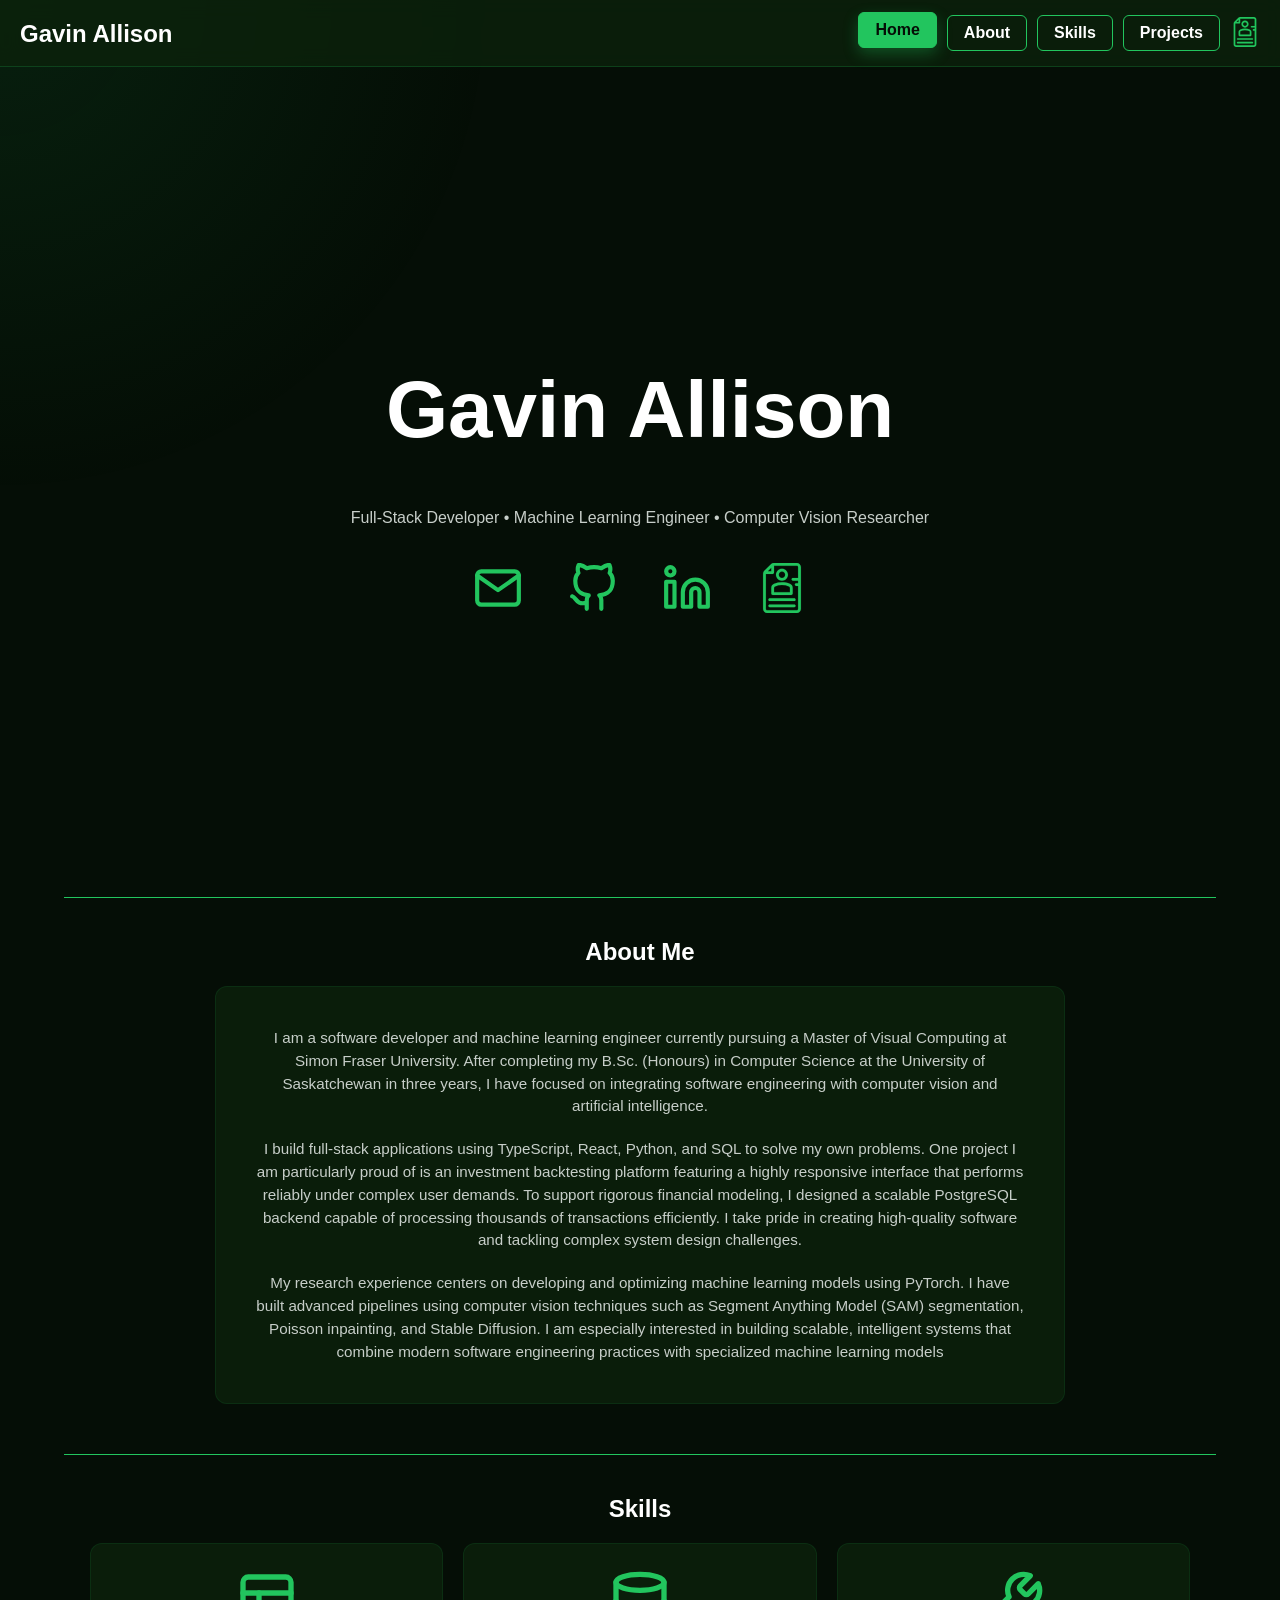
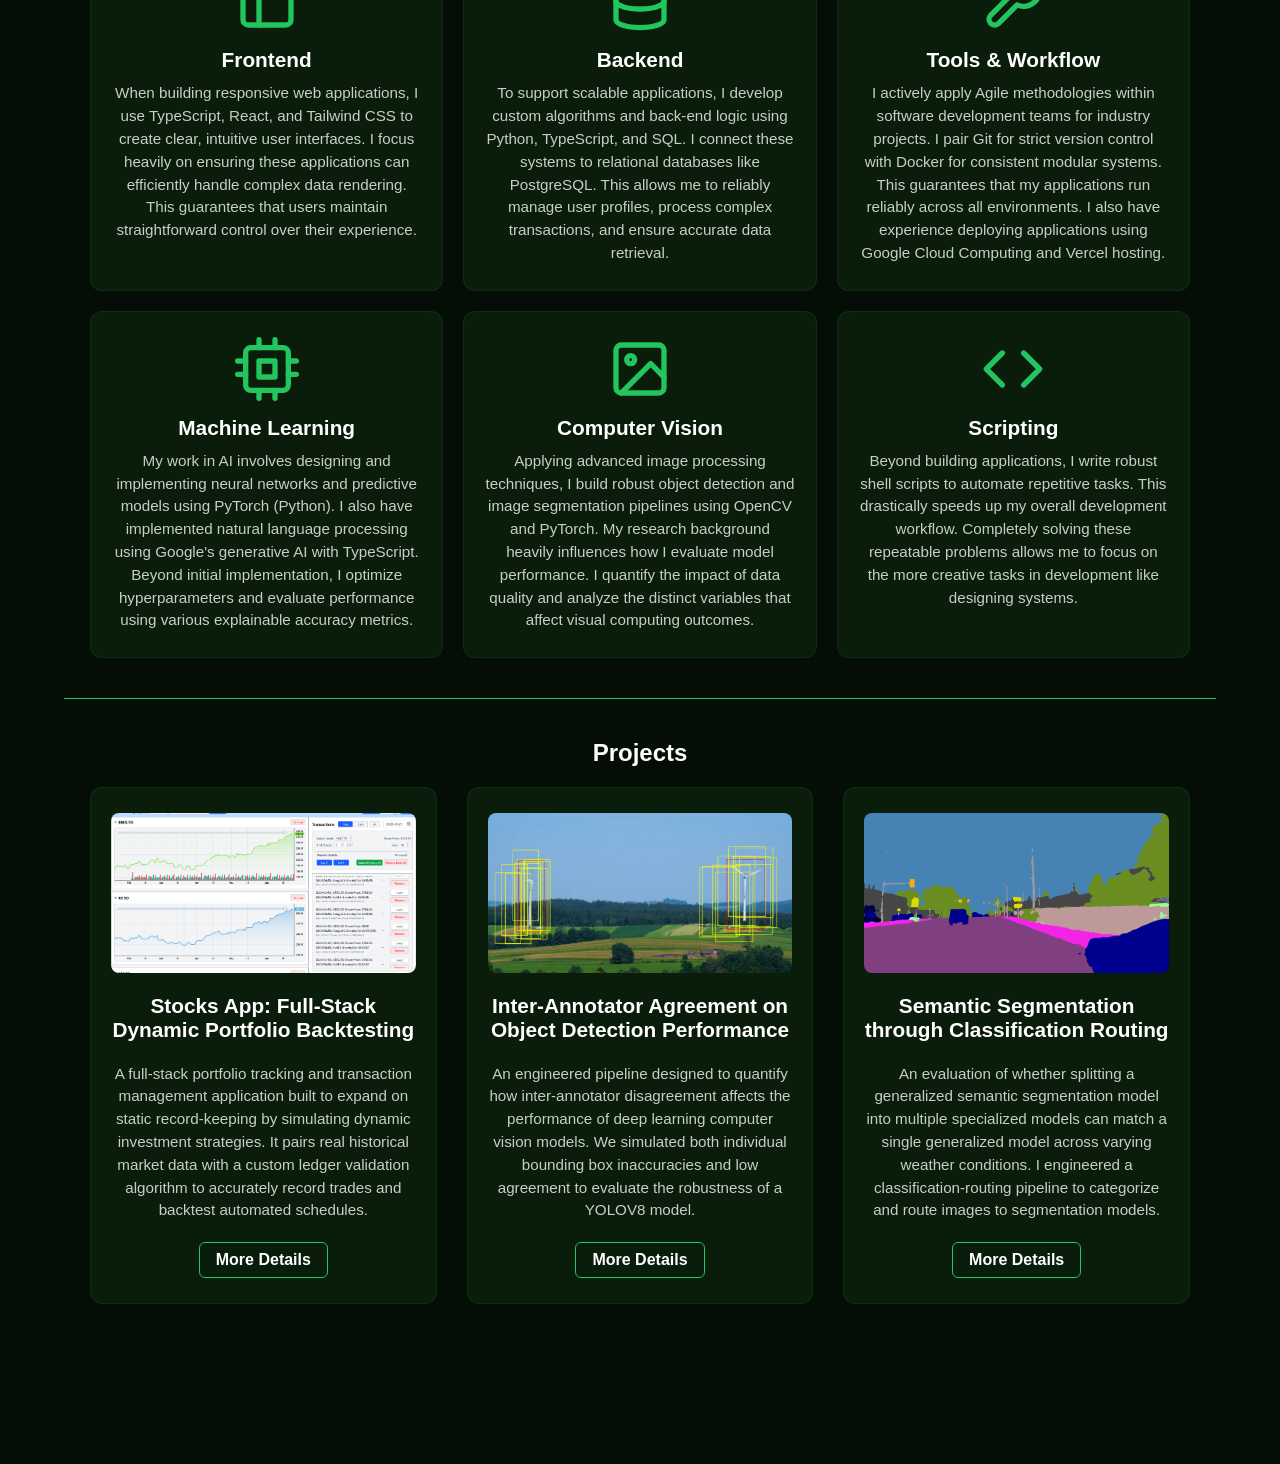
==== commit 2bdb887f: "Fixed header resume button and updated pdf resume" ====
--- a/index.html
+++ b/index.html
@@ -197,19 +197,21 @@
         });
 
         // Resume modal event listener
-        const resumeLink = document.querySelector('.modal-resume')
-        resumeLink.addEventListener('click', (e) => {
-            e.preventDefault();
-            const resumeUrl = resumeLink.getAttribute('href');
-
-            fetch(resumeUrl)
-                .then(response => response.text())
-                .then(htmlData => {
-                    modalContent.innerHTML = htmlData;
-                    modal.classList.add('active');
-                    document.body.style.overflow = 'hidden';
-                })
-                .catch(err => console.error(err));
+        const resumeLinks = document.querySelectorAll('.modal-resume, .resume-button');
+        resumeLinks.forEach(link => {
+            link.addEventListener('click', (e) => {
+                e.preventDefault();
+                const resumeUrl = link.getAttribute('href');
+
+                fetch(resumeUrl)
+                    .then(response => response.text())
+                    .then(htmlData => {
+                        modalContent.innerHTML = htmlData;
+                        modal.classList.add('active');
+                        document.body.style.overflow = 'hidden';
+                    })
+                    .catch(err => console.error(err));
+            });
         });
 
 
--- a/style.css
+++ b/style.css
@@ -96,7 +96,7 @@
     background-color: var(--bg-card);
     backdrop-filter: blur(10px);
     border-bottom: 1px solid rgba(34, 197, 94, 0.2);
-    z-index: 15;
+    z-index: 10;
 }
 
 .header .logo {
@@ -345,7 +345,7 @@
         gap: 15px;
         padding: 15px 10px;
     }
-    
+
     .header .logo {
         flex: auto;
         text-align: center;
